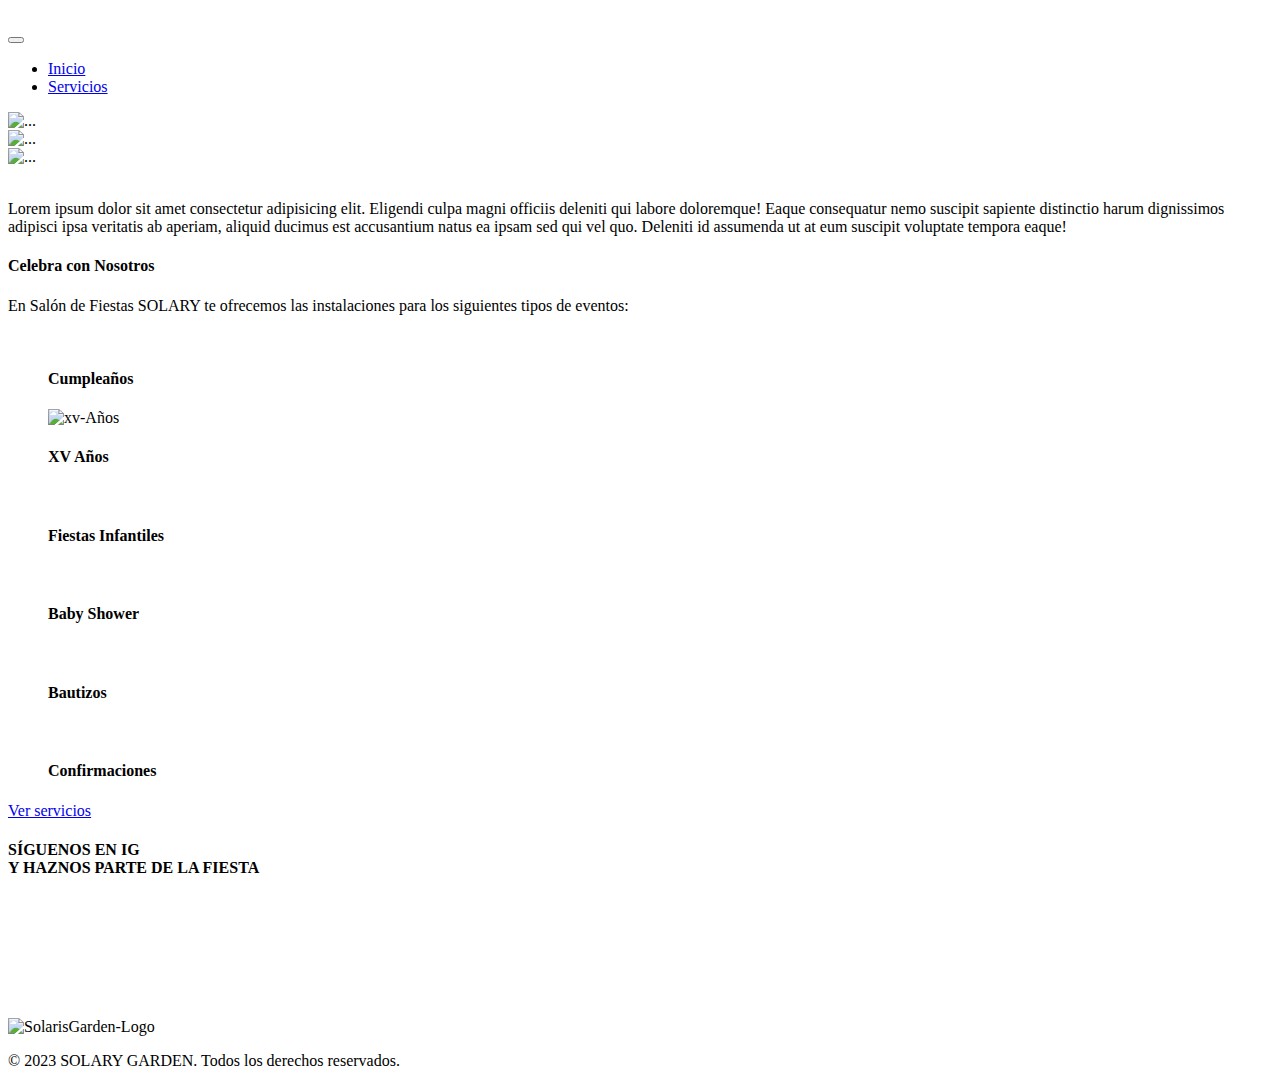
==== html/index.html @ 9b251117 "creacion de burbuja de whatsaap" ====
<!DOCTYPE html>
<html lang="es-Mx">

<head>
    <meta charset="UTF-8">
    <meta name="viewport" content="width=device-width, initial-scale=1.0">
    <title>SolaryGarden</title>
    <!-- favicon -->

    <!-- CSS -->
    <link rel="stylesheet" href="/assets/css/styles.css">
    <!--boostrap   -->
    <link rel="stylesheet" href="/assets/css/bootstrap.min.css">
    <!-- js -->
    <script type=module src="/assets/js/main.js"></script>
    <script src="/assets/js/jquery.min.js"></script>
    <script src="/assets/js/bootstrap.min.js"></script>

</head>
<header>
    <!-- main-nav -->
    <nav class="navbar navbar-expand-md navbar-light bg-ligth fixed-top navpinter">
        <div class="container mt-lg-4 ">
            <a class="navbar-brand" href="#">
                <div class="logo">
                    <img src="/assets/img/Solary-logo-blanco.png" alt="">
                </div>
            </a>
            <button class="navbar-toggler bg-light" type="button" data-bs-toggle="collapse"
                data-bs-target="#navbarSupportedContent" aria-controls="navbarSupportedContent" aria-expanded="false"
                aria-label="Toggle navigation">
                <span class="navbar-toggler-icon"></span>
            </button>
            <!--  -->
            <div class="collapse navbar-collapse" id="navbarSupportedContent">
                <ul class="navbar-nav ms-auto mb-2  mb-lg-0">
                    <li class="nav-item">
                        <a class="nav-link" href="./index.html">Inicio</a>
                    </li>
                    <li class="nav-item">
                        <a class="nav-link" href="./servicios-Solary.html">Servicios</a>
                    </li>
                </ul>
            </div>
        </div>

    </nav>
    <!-- slider -->
    <div id="" class="carousel slide" data-bs-ride="carousel">
        <div class="carousel-inner">
            <div class="carousel-item active">
                <img src="https://picsum.photos/1920/1080" class="d-block w-100" alt="...">
            </div>
            <div class="carousel-item">
                <img src="https://picsum.photos/1920/1080" class="d-block w-100" alt="...">
            </div>
            <div class="carousel-item">
                <img src="https://picsum.photos/1920/1080" class="d-block w-100" alt="...">
            </div>
        </div>
    </div>
</header>

<body>
    <!-- content -->
    <div class="container">
        <!-- descrpcion -->
        <div class=" row  justify-content-center align-items-center">
            <!-- img -->
            <div class="col-lg-5 col-xl-4 ">
                <div class="content-img">
                    <img src="/assets/img/logo-solari-css.png" class="img-fluid" alt="">
                </div>
            </div>
            <!-- descripcion -->
            <div class="col-lg-7 col-xl-8 ">
                <article>
                    <p>Lorem ipsum dolor sit amet consectetur adipisicing elit. Eligendi culpa magni officiis deleniti
                        qui
                        labore doloremque! Eaque consequatur nemo suscipit sapiente distinctio harum dignissimos
                        adipisci
                        ipsa veritatis ab aperiam, aliquid ducimus est accusantium natus ea ipsam sed qui vel quo.
                        Deleniti
                        id assumenda ut at eum suscipit voluptate tempora eaque!</p>
                </article>
            </div>
        </div>
        <!--servicios -->
        <section class="celebrity text-center  mt-lg-2">
            <h4>Celebra con Nosotros</h4>
            <p>En Salón de Fiestas SOLARY te ofrecemos las instalaciones para los siguientes tipos de eventos:</p>
            <div class="serv-contain bg-danger">
                <div class="container-g mt-4 ">
                    <!-- first labeñ  -->
                    <div class="container-g_item rounded">
                        <figure class="mt-4 text-center">
                            <!-- img -->
                            <img src="/assets/img/CUMPLEAÑOS.png" alt="">
                            <!--  -->
                            <figcaption class="figure-caption mt-2 ">
                                <h4>
                                    Cumpleaños
                                </h4>
                            </figcaption>
                        </figure>
                    </div>
                    <!--  -->
                    <div class="container-g_item rounded ">
                        <figure class="mt-4 text-center">
                            <!-- img -->
                            <img src="/assets/img/xv.png" alt="xv-Años">
                            <!--  -->
                            <figcaption class=" figure-caption mt-2 ">
                                <h4>
                                    XV Años
                                </h4>
                            </figcaption>
                        </figure>
                    </div>
                    <!--  -->
                    <div class="container-g_item rounded">
                        <figure class="mt-4 text-center">
                            <!-- img -->
                            <img src="/assets/img/infantiles.png" alt="">
                            <!--  -->
                            <figcaption class="figure-caption mt-2">
                                <!--descr  -->
                                <h4>
                                    Fiestas Infantiles
                                </h4>
                            </figcaption>
                        </figure>
                    </div>
                    <!--  -->
                    <div class="container-g_item  rounded">
                        <figure class="mt-4 text-center">
                            <!-- img -->
                            <img src="/assets/img/baby.png" alt="">
                            <!-- text -->
                            <figcaption class="figure-caption mt-2">
                                <h4>
                                    Baby Shower
                                </h4>
                            </figcaption>
                        </figure>
                    </div>
                    <!--  -->
                    <div class="container-g_item rounded">
                        <figure class="mt-4 text-center">
                            <!-- img -->
                            <img src="/assets/img/bautizos.png" class="img-fluid" alt="">
                            <!-- text -->
                            <figcaption class="figure-caption mt-2">
                                <h4> Bautizos</h4>
                            </figcaption>
                        </figure>
                    </div>
                    <!--  -->
                    <div class="container-g_item  rounded">
                        <figure class="mt-4 text-center">
                            <!-- img -->
                            <img src="/assets/img/confirmacion.png" class="img-fluid" alt="">
                            <!-- text -->
                            <figcaption class="figure-caption mt-2">
                                <h4>
                                    Confirmaciones
                                </h4>
                            </figcaption>

                        </figure>
                    </div>
                </div>
                <!-- btn -->
                <div class="serv-btn">
                    <a href="./servicios-Solary.html" class="btn btn-success">Ver servicios</a>
                </div>
            </div>
        </section>
        <!-- social-media-->
        <section class="media mt-lg-5 mb-lg-5">
            <article class="media-box-t">
                <!-- title -->
                <h4>
                    SÍGUENOS EN IG <br>
                    Y HAZNOS PARTE DE LA FIESTA
                </h4>
            </article>

            <div class="row mt-3">
                <!-- img -->
                <figure class="col-lg-4 text-center mb-md-3 ">
                    <img src="/assets/img/inta-1.png" class="img-fluid shadow-lg rounded" alt="">
                </figure>

                <!-- img -->
                <figure class="col-lg-4 text-center mb-md-3  ">
                    <img src="/assets/img/insta-2.png" class="img-fluid shadow-lg rounded" alt="">
                </figure>

                <!-- img -->
                <figure class="col-lg-4 text-center  ">
                    <img src="/assets/img/insta-3.png" class="img-fluid shadow-lg rounded" alt="">
                </figure>

            </div>
        </section>
    </div>
    <!-- whatsaap -->

    <a href="https://api.whatsapp.com/send?phone=Tu-n%C3%B9mero-aqu%C3%AD" class="btn-whts" target="_blank">
        <i class="icon-whtps">
            <img src="/assets/img//icons/Whatsapp-ico.svg" class="btn-contact" alt="">
        </i>
    </a>
</body>
<!-- footer -->
<footer class="container-fluid bg-black mt-3">
    <div class="row justify-content-center ">
        <div class="col-12 ft-img text-center">
            <img src="/assets/img/Solary-logo-blanco-2.png" class="img-fluid" alt="SolarisGarden-Logo">
        </div>
        <div class="row">
            <div class="col-12 text-center text-light ">
                <p>© 2023 SOLARY GARDEN. Todos los derechos reservados.</p>
            </div>
        </div>
    </div>

</footer>

</html>
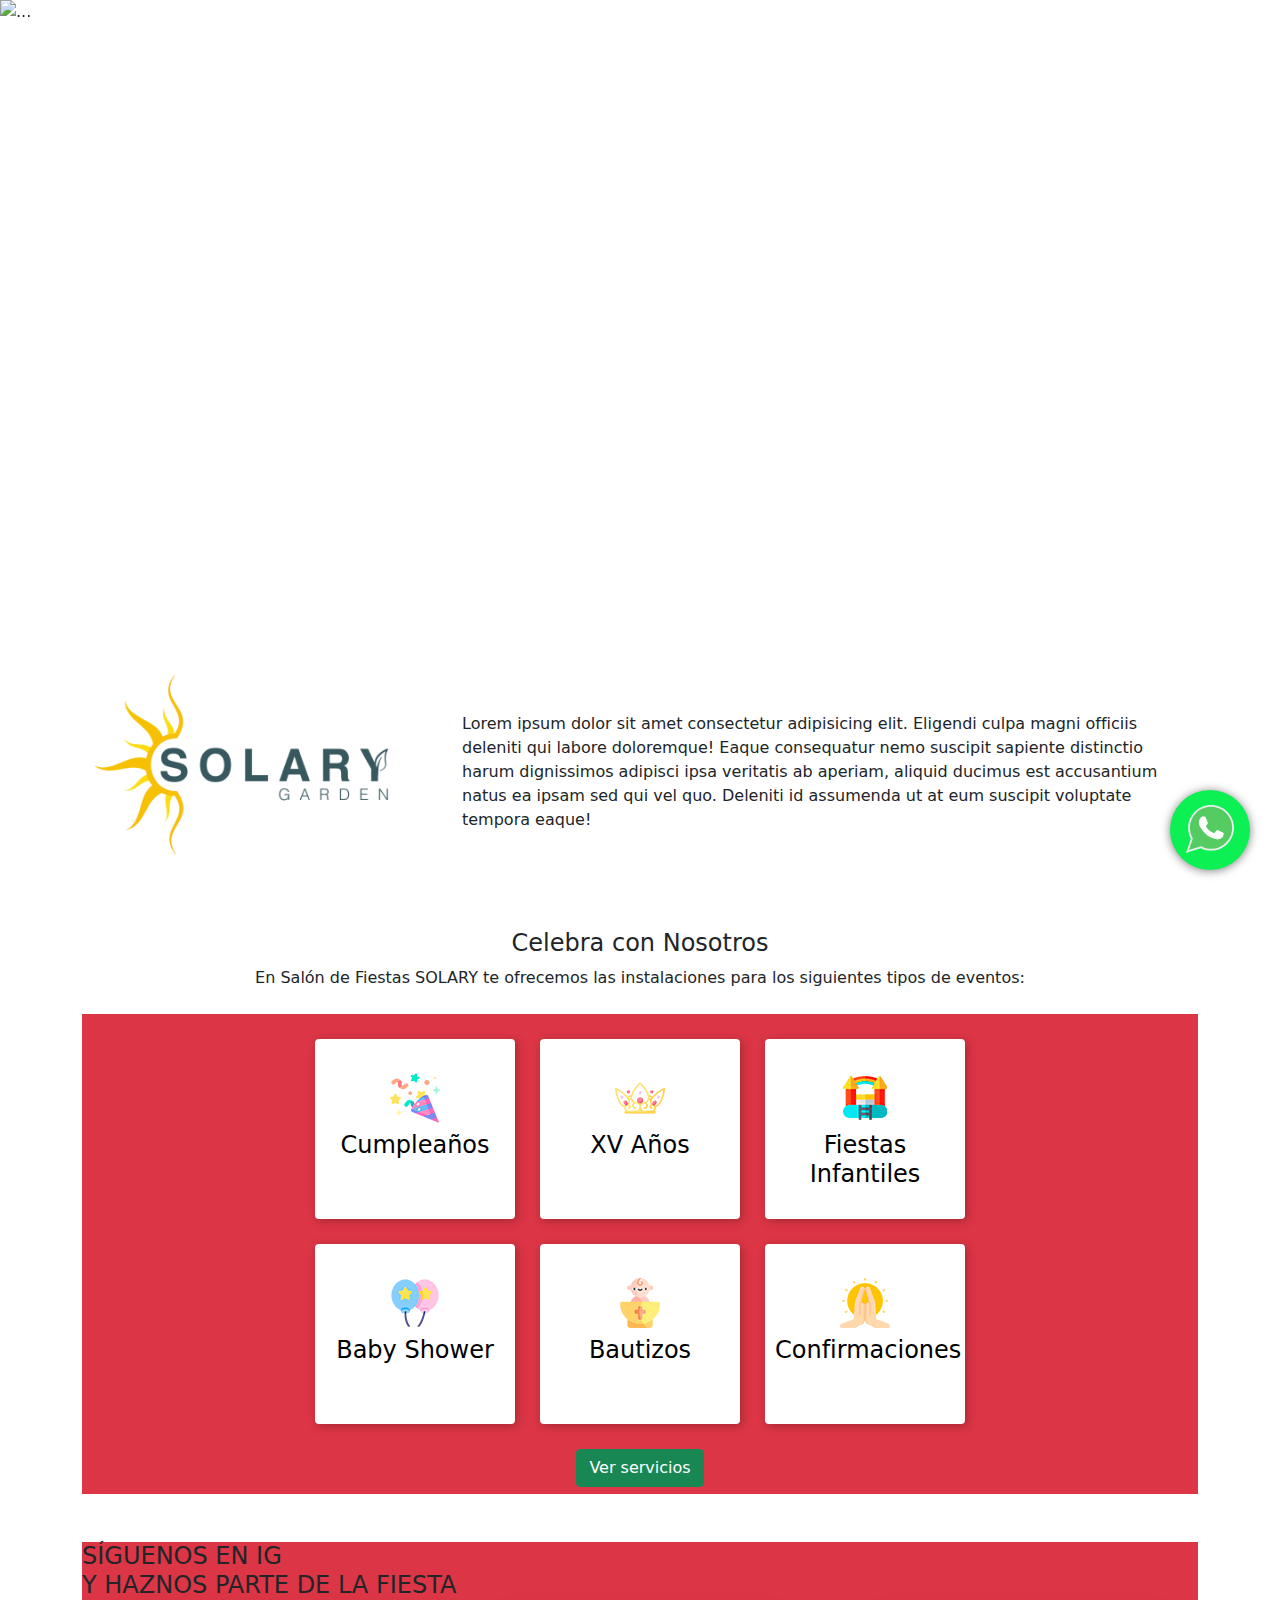
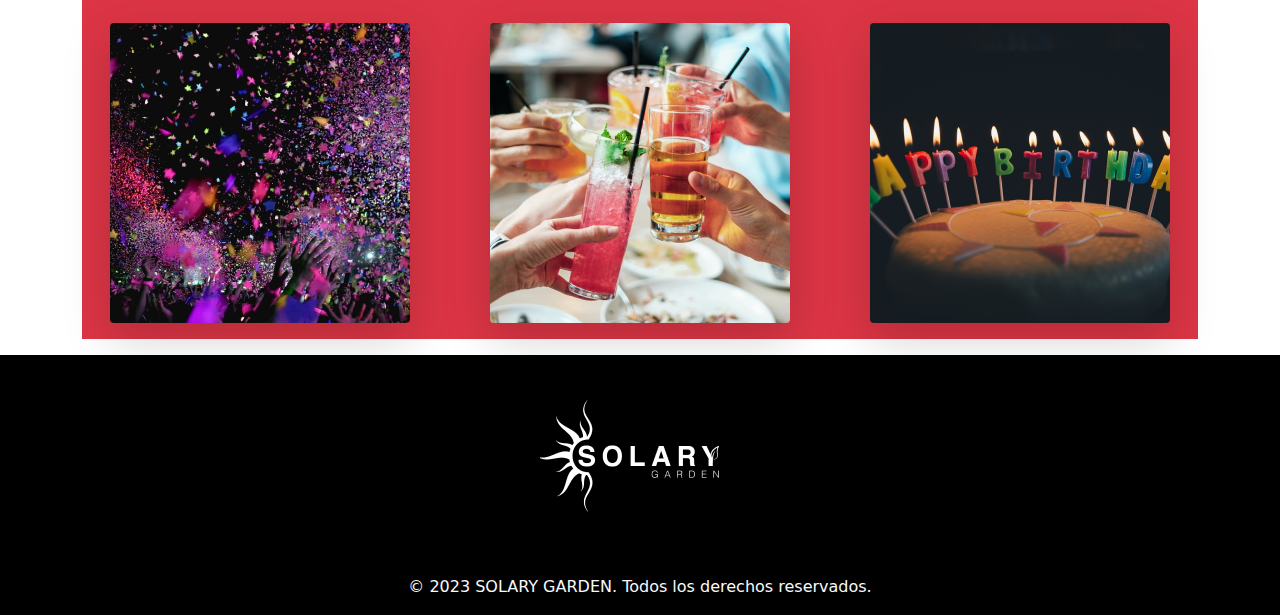
==== commit 26bde194: "quitamos la clase w-100 de boostrap del slider" ====
--- a/html/index.html
+++ b/html/index.html
@@ -49,44 +49,42 @@
     <div id="" class="carousel slide" data-bs-ride="carousel">
         <div class="carousel-inner">
             <div class="carousel-item active">
-                <img src="https://picsum.photos/1920/1080" class="d-block w-100" alt="...">
+                <img src="https://picsum.photos/1920/1080" class="d-block " alt="...">
             </div>
             <div class="carousel-item">
-                <img src="https://picsum.photos/1920/1080" class="d-block w-100" alt="...">
+                <img src="https://picsum.photos/1920/1080" class="d-block " alt="...">
             </div>
             <div class="carousel-item">
-                <img src="https://picsum.photos/1920/1080" class="d-block w-100" alt="...">
+                <img src="https://picsum.photos/1920/1080" class="d-block " alt="...">
             </div>
         </div>
     </div>
 </header>
+<!-- body -->
 
 <body>
     <!-- content -->
     <div class="container">
         <!-- descrpcion -->
-        <div class=" row  justify-content-center align-items-center">
+        <div class="row justify-content-center align-items-center mb-3 mt-3">
             <!-- img -->
-            <div class="col-lg-5 col-xl-4 ">
-                <div class="content-img">
-                    <img src="/assets/img/logo-solari-css.png" class="img-fluid" alt="">
-                </div>
+            <div class="content-img text-center col-lg-4 col-md-6">
+                <img src="/assets/img/logo-solari-css.png" class="img-fluid" alt="">
             </div>
             <!-- descripcion -->
-            <div class="col-lg-7 col-xl-8 ">
-                <article>
-                    <p>Lorem ipsum dolor sit amet consectetur adipisicing elit. Eligendi culpa magni officiis deleniti
-                        qui
-                        labore doloremque! Eaque consequatur nemo suscipit sapiente distinctio harum dignissimos
-                        adipisci
-                        ipsa veritatis ab aperiam, aliquid ducimus est accusantium natus ea ipsam sed qui vel quo.
-                        Deleniti
-                        id assumenda ut at eum suscipit voluptate tempora eaque!</p>
-                </article>
-            </div>
+            <article class="col-lg-8 col-md-6">
+                <p>Lorem ipsum dolor sit amet consectetur adipisicing elit. Eligendi culpa magni officiis deleniti
+                    qui
+                    labore doloremque! Eaque consequatur nemo suscipit sapiente distinctio harum dignissimos
+                    adipisci
+                    ipsa veritatis ab aperiam, aliquid ducimus est accusantium natus ea ipsam sed qui vel quo.
+                    Deleniti
+                    id assumenda ut at eum suscipit voluptate tempora eaque!</p>
+            </article>
+
         </div>
         <!--servicios -->
-        <section class="celebrity text-center  mt-lg-2">
+        <section class="celebrity text-center">
             <h4>Celebra con Nosotros</h4>
             <p>En Salón de Fiestas SOLARY te ofrecemos las instalaciones para los siguientes tipos de eventos:</p>
             <div class="serv-contain bg-danger">
@@ -177,7 +175,7 @@
             </div>
         </section>
         <!-- social-media-->
-        <section class="media mt-lg-5 mb-lg-5">
+        <section class="media mt-5 bg-danger">
             <article class="media-box-t">
                 <!-- title -->
                 <h4>
@@ -186,19 +184,19 @@
                 </h4>
             </article>
 
-            <div class="row mt-3">
+            <div class="row mt-4 justify-content-center">
                 <!-- img -->
-                <figure class="col-lg-4 text-center mb-md-3 ">
+                <figure class="col-lg-4 col-md-3 text-center mb-md-3 ">
                     <img src="/assets/img/inta-1.png" class="img-fluid shadow-lg rounded" alt="">
                 </figure>
 
                 <!-- img -->
-                <figure class="col-lg-4 text-center mb-md-3  ">
+                <figure class="col-lg-4 col-md-3 text-center mb-md-3  ">
                     <img src="/assets/img/insta-2.png" class="img-fluid shadow-lg rounded" alt="">
                 </figure>
 
                 <!-- img -->
-                <figure class="col-lg-4 text-center  ">
+                <figure class="col-lg-4 col-md-3 text-center  ">
                     <img src="/assets/img/insta-3.png" class="img-fluid shadow-lg rounded" alt="">
                 </figure>
 
@@ -206,7 +204,6 @@
         </section>
     </div>
     <!-- whatsaap -->
-
     <a href="https://api.whatsapp.com/send?phone=Tu-n%C3%B9mero-aqu%C3%AD" class="btn-whts" target="_blank">
         <i class="icon-whtps">
             <img src="/assets/img//icons/Whatsapp-ico.svg" class="btn-contact" alt="">
--- a/assets/css/styles.css
+++ b/assets/css/styles.css
@@ -0,0 +1,144 @@
+*,
+*::after,
+*::before {
+    margin: 0;
+    padding: 0;
+    box-sizing: border-box;
+}
+
+/* variables */
+:root {
+    /* colores */
+    --color-white: #FFFFFF;
+    --color-main: #38585F;
+    --color-yellow: #FFDC00;
+    --color-green: rgba(14, 169, 76, 89);
+    /* size */
+    --title-size: 40px;
+    --subtitle-size: 29px;
+    --descripcion-size: 18px;
+    --text-size: 16px
+     /* fonts */
+}
+
+/* nav */
+.navbar{
+    height: 15vh;
+}
+
+.navbar-nav a{
+    font-size: 18px;
+    font-weight: 600;
+    color: #FFFFFF !important;
+    margin-left: 5px;
+} 
+
+.navbar-nav a:hover{
+    border-bottom: 1px solid var(--color-white);  
+}
+
+
+.logo {
+    width: 200px;
+    height: 200px;
+}
+
+.logo img {
+    width: 100%;
+}
+
+.bg-light {
+    background: transparent !important;
+}
+
+/* carousel */
+.carousel-item {
+    height: 70vh;
+    min-height: 500px;
+    object-fit: cover;
+}
+
+/* btn responsive */
+.navbar-toggler{
+    padding: 1px 5px;
+    font-size: 18px;
+    line-height: 0.3;
+    background: var(--color-white) !important;
+}
+
+
+/* grid */
+.serv-contain {
+    height: 480px;
+}
+
+.container-g {
+    display: grid;
+    gap: 25px;
+    grid-template-columns: repeat(3, 200px);
+    grid-template-rows: repeat(2, 1fr);
+    justify-content: center;
+    align-content: end;
+    padding: 25px 10px;
+}
+
+.container-g_item {
+    height: 180px;
+    box-shadow: 2px 2px 10px rgba(0, 4, 4, .25);
+    padding: 10px;
+    background-color: #fff;
+}
+
+.figure-caption{
+    color: #000 !important;
+    font-size: var(--descripcion-size);
+}
+
+
+/* badge-whtsaap */
+.btn-contact{
+    width: 80%;
+    height: 80%;
+}
+
+.btn-whts{
+    position: fixed;
+    width: 80px;
+    height: 80px;
+    line-height: 75px;
+    bottom: 30px;
+    right: 30px;
+    background: #0df053;
+    color: var(--color-white);
+    border-radius: 50px;
+    text-align: center;
+    text-decoration: none;
+    box-shadow: 0px 1px 10px rgba(0, 0,0, 0.5);
+    z-index: 100;
+
+}
+
+.btn-whts:hover{
+text-decoration: none;
+color:#0df053 ;
+background-color: #fff;
+}
+
+
+
+@media screen and (max-width:425px) {
+    .logo {
+        width: 130px;
+        height: 130px;
+        margin: 0;
+    }
+
+    .navbar-nav{
+        text-align: center;
+        background-color: rgba(0, 0, 0, 0.5);
+        height: 300px;
+    }
+
+   
+
+}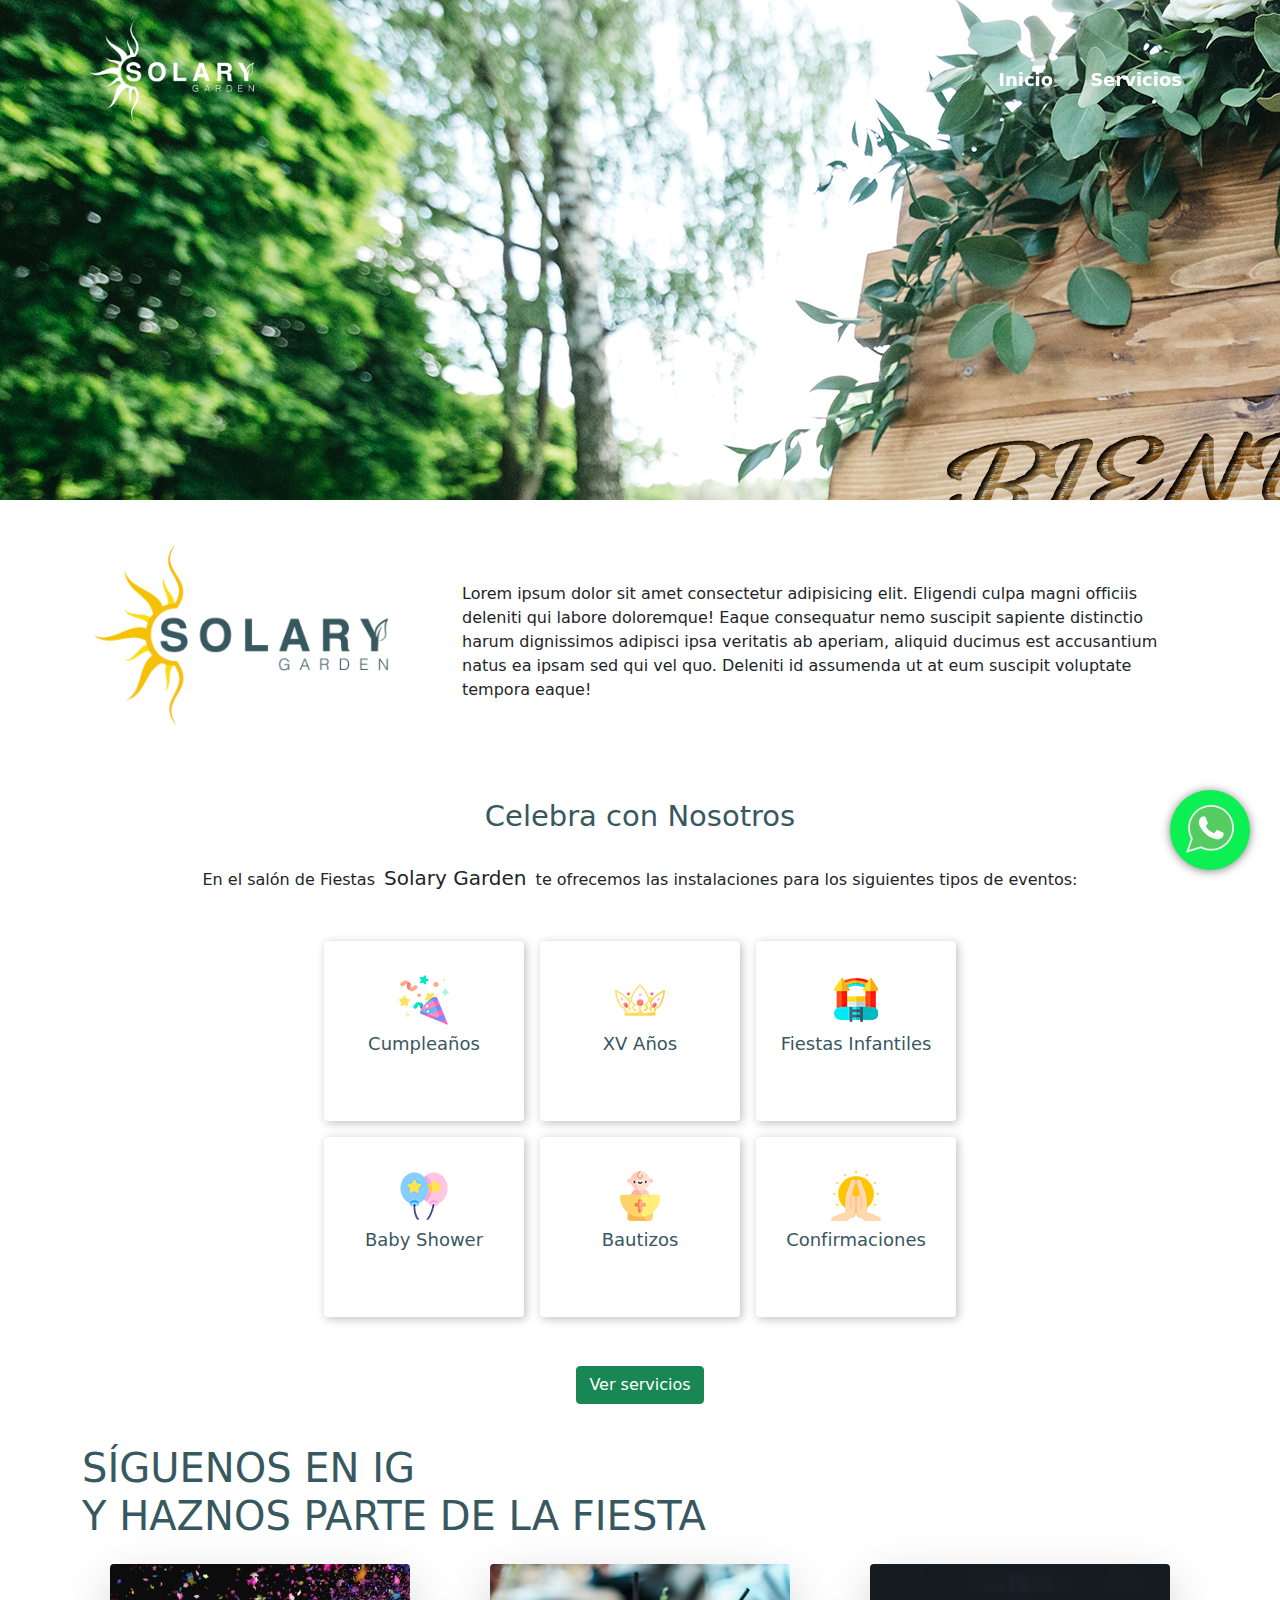
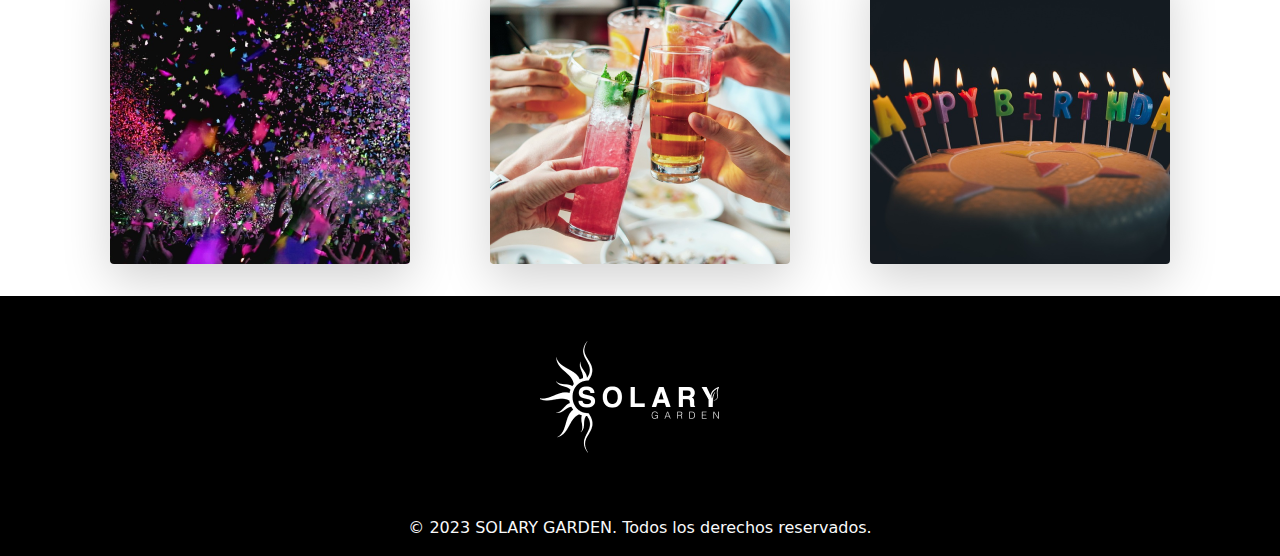
==== commit 1b62bd37: "antes de fire base" ====
--- a/html/index.html
+++ b/html/index.html
@@ -26,6 +26,7 @@
                     <img src="/assets/img/Solary-logo-blanco.png" alt="">
                 </div>
             </a>
+            <!--  -->
             <button class="navbar-toggler bg-light" type="button" data-bs-toggle="collapse"
                 data-bs-target="#navbarSupportedContent" aria-controls="navbarSupportedContent" aria-expanded="false"
                 aria-label="Toggle navigation">
@@ -34,10 +35,10 @@
             <!--  -->
             <div class="collapse navbar-collapse" id="navbarSupportedContent">
                 <ul class="navbar-nav ms-auto mb-2  mb-lg-0">
-                    <li class="nav-item">
+                    <li class="nav-item m-2">
                         <a class="nav-link" href="./index.html">Inicio</a>
                     </li>
-                    <li class="nav-item">
+                    <li class="nav-item m-2">
                         <a class="nav-link" href="./servicios-Solary.html">Servicios</a>
                     </li>
                 </ul>
@@ -49,7 +50,7 @@
     <div id="" class="carousel slide" data-bs-ride="carousel">
         <div class="carousel-inner">
             <div class="carousel-item active">
-                <img src="https://picsum.photos/1920/1080" class="d-block " alt="...">
+                <img src="/assets//img/welcome.jpg" class="d-block " alt="...">
             </div>
             <div class="carousel-item">
                 <img src="https://picsum.photos/1920/1080" class="d-block " alt="...">
@@ -85,10 +86,12 @@
         </div>
         <!--servicios -->
         <section class="celebrity text-center">
-            <h4>Celebra con Nosotros</h4>
-            <p>En Salón de Fiestas SOLARY te ofrecemos las instalaciones para los siguientes tipos de eventos:</p>
-            <div class="serv-contain bg-danger">
-                <div class="container-g mt-4 ">
+            <h3>Celebra con Nosotros</h3>
+            <br>
+            <p> En el salón de Fiestas <span class="h5 p-1">Solary Garden</span> te ofrecemos las instalaciones para los siguientes tipos de eventos:</p>
+           <!-- grid-targets -->
+            <div class="serv-contain">
+                <div class="container-g mt-4 mb-4 ">
                     <!-- first labeñ  -->
                     <div class="container-g_item rounded">
                         <figure class="mt-4 text-center">
@@ -175,7 +178,7 @@
             </div>
         </section>
         <!-- social-media-->
-        <section class="media mt-5 bg-danger">
+        <section class="media mt-5">
             <article class="media-box-t">
                 <!-- title -->
                 <h4>
--- a/assets/css/styles.css
+++ b/assets/css/styles.css
@@ -18,25 +18,28 @@
     --subtitle-size: 29px;
     --descripcion-size: 18px;
     --text-size: 16px
-     /* fonts */
+        /* fonts */
+}
+
+body p {
+    font-size: var(--text-size);
 }
 
 /* nav */
-.navbar{
+.navbar {
     height: 15vh;
 }
 
-.navbar-nav a{
+.navbar-nav a {
     font-size: 18px;
     font-weight: 600;
     color: #FFFFFF !important;
     margin-left: 5px;
-} 
-
-.navbar-nav a:hover{
-    border-bottom: 1px solid var(--color-white);  
 }
 
+.navbar-nav a:hover {
+    border-bottom: 1px solid var(--color-white);
+}
 
 .logo {
     width: 200px;
@@ -53,28 +56,42 @@
 
 /* carousel */
 .carousel-item {
-    height: 70vh;
+    height: 50vh;
     min-height: 500px;
     object-fit: cover;
 }
 
 /* btn responsive */
-.navbar-toggler{
+.navbar-toggler {
     padding: 1px 5px;
     font-size: 18px;
     line-height: 0.3;
     background: var(--color-white) !important;
 }
 
+/* contenedr navbar resp */
+.navbar-nav {
+    display: flex;
+    justify-content: center;
+    align-content: center;
+}
+
+/* celebration */
+.celebrity h3 {
+    font-size: var(--subtitle-size);
+    color: var(--color-main);
+    /* font-weight:600 ; */
+}
 
 /* grid */
 .serv-contain {
     height: 480px;
+    /* margin-bottom: 10px; */
 }
 
 .container-g {
     display: grid;
-    gap: 25px;
+    gap: 1rem;
     grid-template-columns: repeat(3, 200px);
     grid-template-rows: repeat(2, 1fr);
     justify-content: center;
@@ -89,19 +106,27 @@
     background-color: #fff;
 }
 
-.figure-caption{
-    color: #000 !important;
+figcaption h4 {
+    color: var(--color-main) !important;
     font-size: var(--descripcion-size);
+    overflow: hidden;
+
 }
 
+/* social media */
+.media-box-t h4 {
+    font-size: var(--title-size);
+    font-weight: 500;
+    color: var(--color-main);
+}
 
 /* badge-whtsaap */
-.btn-contact{
+.btn-contact {
     width: 80%;
     height: 80%;
 }
 
-.btn-whts{
+.btn-whts {
     position: fixed;
     width: 80px;
     height: 80px;
@@ -113,32 +138,54 @@
     border-radius: 50px;
     text-align: center;
     text-decoration: none;
-    box-shadow: 0px 1px 10px rgba(0, 0,0, 0.5);
+    box-shadow: 0px 1px 10px rgba(0, 0, 0, 0.5);
     z-index: 100;
 
 }
 
-.btn-whts:hover{
-text-decoration: none;
-color:#0df053 ;
-background-color: #fff;
+.btn-whts:hover {
+    text-decoration: none;
+    color: #0df053;
+    background-color: #fff;
 }
 
-
+/* footer */
+footer p {
+    font-size: var(--text-size);
+}
 
 @media screen and (max-width:425px) {
     .logo {
-        width: 130px;
-        height: 130px;
+        width: 150px;
+        height: 150px;
         margin: 0;
     }
 
-    .navbar-nav{
+    .navbar-nav {
         text-align: center;
-        background-color: rgba(0, 0, 0, 0.5);
-        height: 300px;
+        background-color: #000;
+        height: 100vh;
+
+    }
+}
+
+@media screen and (max-width:768px) {
+    .container-g {
+        grid-template-columns: repeat(2, 1fr)
     }
 
-   
+    .serv-contain {
+        height: 75vh;
+    }
+}
 
+@media screen and (max-width:400) {
+    .container-g {
+        grid-template-columns: repeat(1, 25px);
+        gap: auto;
+    }
+
+    .carousel-item {
+        height: 40vh;
+    }
 }